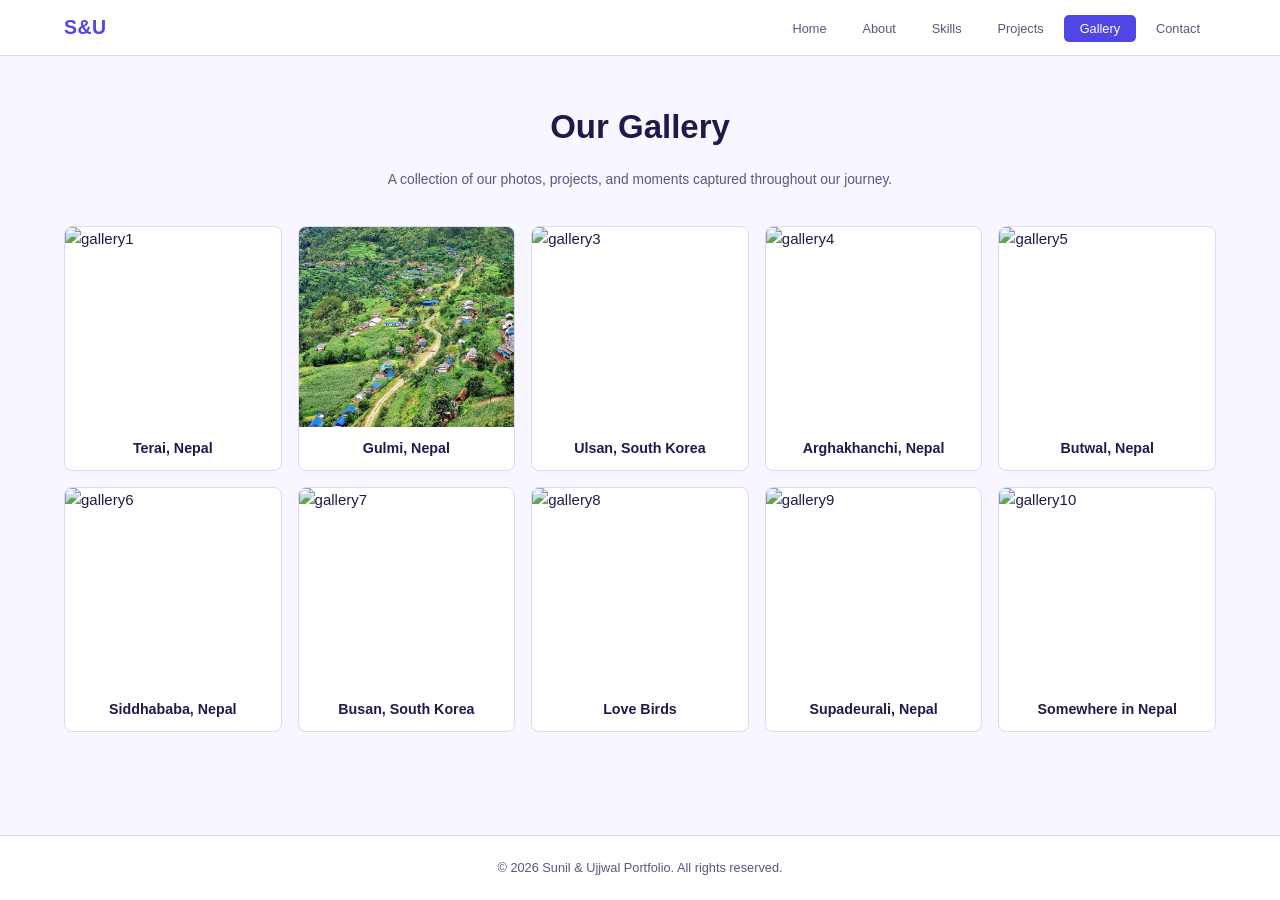
==== gallery.html @ 1909eb6d "First Commit" ====
<!DOCTYPE html>
<html lang="en">
<head>
  <meta charset="UTF-8">
  <meta name="viewport" content="width=device-width, initial-scale=1.0">
  <title>Gallery - Sunil & Ujjwal Portfolio</title>
  <link rel="stylesheet" href="css/style.css">
</head>
<body>
  <header>
    <nav>
      <input type="checkbox" id="navToggle" class="nav-toggle-input">
      <div class="nav-header">
        <div class="logo">S&U</div>
        <div>
          <label for="navToggle" class="nav-toggle-label">
            <span></span><span></span><span></span>
          </label>
        </div>
      </div>
      <ul class="nav-links">
        <li><a href="index.html">Home</a></li>
        <li><a href="about.html">About</a></li>
        <li><a href="skills.html">Skills</a></li>
        <li><a href="projects.html">Projects</a></li>
        <li><a href="gallery.html" class="active">Gallery</a></li>
        <li><a href="contact.html">Contact</a></li>
      </ul>
    </nav>
  </header>

  <section class="gallery-hero">
    <h1>Our Gallery</h1>
    <p>A collection of our photos, projects, and moments captured throughout our journey.</p>
  </section>

  <section class="gallery-section">
    <div class="gallery-grid">
      <div class="gallery-item">
        <img src="Images/gallery1.png" alt="gallery1">
        <p class="gallery-name">Terai, Nepal</p>
      </div>
      <div class="gallery-item">
        <img src="Images/gallery2.png" alt="gallery2">
        <p class="gallery-name">Gulmi, Nepal</p>
      </div>
      <div class="gallery-item">
        <img src="Images/gallery3.png" alt="gallery3">
        <p class="gallery-name">Ulsan, South Korea</p>
      </div>
      <div class="gallery-item">
        <img src="Images/gallery4.png" alt="gallery4">
        <p class="gallery-name">Arghakhanchi, Nepal</p>
      </div>
      <div class="gallery-item">
        <img src="Images/gallery5.png" alt="gallery5">
        <p class="gallery-name">Butwal, Nepal</p>
      </div>
      <div class="gallery-item">
        <img src="Images/gallery6.png" alt="gallery6">
        <p class="gallery-name">Siddhababa, Nepal</p>
      </div>
      <div class="gallery-item">
        <img src="Images/gallery7.png" alt="gallery7">
        <p class="gallery-name">Busan, South Korea</p>
      </div>
      <div class="gallery-item">
        <img src="Images/gallery8.png" alt="gallery8">
        <p class="gallery-name">Love Birds</p>
      </div>
      <div class="gallery-item">
        <img src="Images/gallery9.png" alt="gallery9">
        <p class="gallery-name">Supadeurali, Nepal</p>
      </div>
      <div class="gallery-item">
        <img src="Images/gallery10.png" alt="gallery10">
        <p class="gallery-name">Somewhere in Nepal</p>
      </div>
    </div>
  </section>

  <footer>
    <p>&copy; 2026 Sunil &amp; Ujjwal Portfolio. All rights reserved.</p>
  </footer>
</body>
</html>
---- css/style.css ----
* {
  margin: 0;
  padding: 0;
  box-sizing: border-box;
}

html { scroll-behavior: smooth; font-size: 15px; }

body {
  font-family: -apple-system, BlinkMacSystemFont, 'SF Pro Display', 'SF Pro Text', 'Helvetica Neue', Helvetica, Arial, sans-serif;
  background: #f8f7ff;
  color: #1e1b4b;
  line-height: 1.6;
  min-height: 100vh;
  display: flex;
  flex-direction: column;
}

.stat-box, .team-card, .edu-card, .skill-card, .project-card,
.info-card, .profile-card, .btn-primary, .btn-secondary, .project-btn,
.cta-btn, .tech-stack span, .social-links a, .hero-image img,
.card-image img, .project-image img, .profile-card img {
  transition: transform 0.3s ease, box-shadow 0.3s ease, border-color 0.3s ease, background 0.3s ease;
}

/* ─── Header & Nav ─── */
header {
  background: #fff;
  position: sticky;
  top: 0;
  z-index: 1000;
  border-bottom: 1px solid #ddd6fe;
}

nav {
  display: flex;
  justify-content: space-between;
  align-items: center;
  padding: 12px 5%;
  width: 100%;
}

.nav-header {
  display: flex;
  justify-content: space-between;
  align-items: center;
  width: 100%;
}

.logo {
  font-size: 1.3rem;
  font-weight: bold;
  color: #4f46e5;
  letter-spacing: 0.5px;
}

.nav-links {
  display: flex;
  list-style: none;
  gap: 4px;
}

.nav-links a {
  color: #5b5580;
  text-decoration: none;
  padding: 6px 16px;
  border-radius: 5px;
  font-size: 0.85rem;
}

.nav-links a:hover,
.nav-links a.active {
  color: #fff;
  background: #4f46e5;
}

/* ─── Nav Toggle ─── */
.nav-toggle-input { display: none; }

.nav-toggle-label {
  display: none;
  cursor: pointer;
  padding: 6px;
}

.nav-toggle-label span {
  display: block;
  width: 22px;
  height: 2px;
  background: #1e1b4b;
  margin: 5px 0;
  border-radius: 2px;
}

/* ─── Footer ─── */
footer {
  text-align: center;
  padding: 22px 5%;
  background: #fff;
  border-top: 1px solid #ddd6fe;
  margin-top: auto;
}

footer p { color: #5b5580; font-size: 0.85rem; }

/* ─── Shared ─── */
.section-title {
  font-size: 2rem;
  margin-bottom: 12px;
  color: #1e1b4b;
}

.section-subtitle {
  max-width: 650px;
  margin: 0 auto;
  color: #5b5580;
  line-height: 1.6;
  font-size: 0.92rem;
}

.section-hero {
  text-align: center;
  padding: 45px 5% 30px;
}

.stats-row {
  display: flex;
  justify-content: center;
  gap: 16px;
  margin-top: 32px;
  flex-wrap: wrap;
}

.stat-box {
  min-width: 130px;
  padding: 18px 28px;
  border-radius: 7px;
  background: #fff;
  border: 1px solid #ddd6fe;
  text-align: center;
}

.stat-box:hover {
  transform: scale(1.05);
  box-shadow: 0 0 20px rgba(79, 70, 229, 0.2);
  border-color: #4f46e5;
}

.stat-box h3 {
  font-size: 1.6rem;
  color: #4f46e5;
  margin-bottom: 3px;
}

.stat-box p {
  color: #5b5580;
  font-size: 0.82rem;
}

/* ─── Home ─── */
.hero {
  display: flex;
  align-items: center;
  justify-content: space-between;
  gap: 50px;
  padding: 40px 5%;
  width: 100%;
}

.hero-content { flex: 1; }

.hero h1 {
  font-size: 2.5rem;
  line-height: 1.2;
  margin-bottom: 16px;
  color: #1e1b4b;
}

.hero h1 span { color: #4f46e5; }

.hero p {
  max-width: 550px;
  line-height: 1.7;
  color: #5b5580;
  font-size: 0.95rem;
  margin-bottom: 24px;
}

.hero-buttons {
  display: flex;
  gap: 14px;
  margin-bottom: 28px;
  flex-wrap: wrap;
}

.btn-primary {
  display: inline-block;
  padding: 12px 28px;
  background: #4f46e5;
  border-radius: 5px;
  text-decoration: none;
  color: #fff;
  font-weight: 600;
  font-size: 0.88rem;
}

.btn-primary:hover {
  transform: scale(1.05);
  box-shadow: 0 0 22px rgba(79, 70, 229, 0.35);
  background: #4338ca;
}

.btn-secondary {
  display: inline-block;
  padding: 12px 28px;
  border: 2px solid #4f46e5;
  border-radius: 5px;
  text-decoration: none;
  color: #1e1b4b;
  font-weight: 500;
  font-size: 0.88rem;
}

.btn-secondary:hover {
  transform: scale(1.05);
  box-shadow: 0 0 22px rgba(79, 70, 229, 0.2);
  background: rgba(79, 70, 229, 0.08);
}

.tech-stack {
  display: flex;
  flex-wrap: wrap;
  gap: 8px;
  margin-bottom: 30px;
}

.tech-stack span {
  padding: 6px 14px;
  background: #fff;
  border-radius: 5px;
  color: #4f46e5;
  font-size: 0.8rem;
  border: 1px solid #ddd6fe;
}

.tech-stack span:hover {
  transform: scale(1.08);
  box-shadow: 0 0 16px rgba(79, 70, 229, 0.2);
  border-color: #4f46e5;
}

.card-image,
.project-image {
  display: flex;
  align-items: center;
  justify-content: center;
}

.hero-image {
  flex: 1;
  display: flex;
  justify-content: center;
}

.hero-image img {
  width: 100%;
  max-width: 350px;
  aspect-ratio: 1;
  border-radius: 50%;
  object-fit: cover;
  border: 3px solid #ddd6fe;
}

.hero-image img:hover {
  transform: scale(1.04);
  box-shadow: 0 0 30px rgba(79, 70, 229, 0.3);
  border-color: #4f46e5;
}

/* ─── About ─── */
.about-hero {
  text-align: center;
  padding: 45px 5% 25px;
}

.about-hero h1 {
  font-size: 2.2rem;
  color: #1e1b4b;
  margin-bottom: 14px;
}

.about-hero p {
  max-width: 600px;
  margin: 0 auto;
  color: #5b5580;
  line-height: 1.7;
  font-size: 0.92rem;
}

.team-container {
  display: flex;
  justify-content: center;
  gap: 30px;
  flex-wrap: wrap;
  padding: 35px 5% 45px;
  width: 100%;
}

.team-card {
  width: 340px;
  overflow: hidden;
  background: #fff;
  border: 1px solid #ddd6fe;
  border-radius: 8px;
  text-align: center;
}

.team-card:hover {
  transform: scale(1.03);
  box-shadow: 0 0 24px rgba(79, 70, 229, 0.2);
  border-color: #4f46e5;
}

.card-image { height: 240px; overflow: hidden; }

.card-image img {
  width: 100%;
  height: 100%;
  object-fit: cover;
  border: 2px solid transparent;
}

.card-content { padding: 22px; }

.card-content h2 {
  color: #1e1b4b;
  margin-bottom: 5px;
  font-size: 1.2rem;
}

.student-id {
  color: #4f46e5;
  margin-bottom: 12px;
  display: block;
  font-size: 0.82rem;
}

.role-tags {
  display: flex;
  justify-content: center;
  flex-wrap: wrap;
  gap: 6px;
  margin-bottom: 14px;
}

.role-tags span {
  padding: 5px 12px;
  border-radius: 5px;
  background: rgba(79, 70, 229, 0.08);
  border: 1px solid rgba(79, 70, 229, 0.2);
  color: #4f46e5;
  font-size: 0.8rem;
}

.card-description {
  color: #5b5580;
  line-height: 1.6;
  font-size: 0.88rem;
}

/* ─── Education ─── */
.education-section {
  padding: 10px 5% 55px;
  text-align: center;
  width: 100%;
}

.education-grid {
  display: grid;
  grid-template-columns: repeat(auto-fit, minmax(280px, 1fr));
  gap: 18px;
  margin-top: 30px;
}

.edu-card {
  padding: 22px;
  border-radius: 8px;
  background: #fff;
  border: 1px solid #ddd6fe;
  text-align: left;
}

.edu-card:hover {
  transform: scale(1.03);
  box-shadow: 0 0 20px rgba(79, 70, 229, 0.2);
  border-color: #4f46e5;
}

.edu-card .icon { font-size: 1.6rem; margin-bottom: 10px; display: block; }

.edu-card h3 {
  color: #1e1b4b;
  font-size: 1.1rem;
  margin-bottom: 5px;
}

.edu-card .institution {
  color: #4f46e5;
  font-size: 0.82rem;
  margin-bottom: 8px;
  display: block;
}

.edu-card p {
  color: #5b5580;
  font-size: 0.88rem;
  line-height: 1.6;
}

/* ─── Skills ─── */
.skills-hero {
  text-align: center;
  padding: 45px 5% 25px;
}

.skills-hero h1 {
  font-size: 2.2rem;
  color: #1e1b4b;
  margin-bottom: 14px;
}

.skills-hero p {
  max-width: 650px;
  margin: 0 auto;
  color: #5b5580;
  line-height: 1.7;
  font-size: 0.92rem;
}

.skills-section {
  padding: 20px 5% 55px;
  width: 100%;
}

.skills-grid {
  display: grid;
  grid-template-columns: repeat(auto-fit, minmax(280px, 1fr));
  gap: 18px;
}

.skill-card {
  background: #fff;
  border: 1px solid #ddd6fe;
  border-radius: 8px;
  padding: 24px;
  text-align: center;
}

.skill-card:hover {
  transform: scale(1.03);
  box-shadow: 0 0 20px rgba(79, 70, 229, 0.2);
  border-color: #4f46e5;
}

.skill-card .icon { font-size: 2.2rem; margin-bottom: 14px; display: block; }

.skill-card h3 {
  color: #1e1b4b;
  margin-bottom: 10px;
  font-size: 1.2rem;
}

.skill-card p {
  color: #5b5580;
  line-height: 1.6;
  margin-bottom: 18px;
  font-size: 0.88rem;
}

.skill-level { text-align: left; }

.progress {
  height: 8px;
  background: #f0edff;
  border-radius: 4px;
  overflow: hidden;
}

.progress span {
  display: block;
  height: 100%;
  background: #4f46e5;
  border-radius: 4px;
}

.skill-level small {
  display: block;
  margin-top: 5px;
  color: #4f46e5;
  font-weight: 600;
  font-size: 0.78rem;
}

/* ─── Projects ─── */
.projects-hero {
  text-align: center;
  padding: 45px 5% 25px;
}

.projects-hero h1 {
  font-size: 2.2rem;
  color: #1e1b4b;
  margin-bottom: 14px;
}

.projects-hero p {
  max-width: 650px;
  margin: 0 auto;
  color: #5b5580;
  line-height: 1.7;
  font-size: 0.92rem;
}

.projects-section {
  padding: 20px 5% 55px;
  width: 100%;
}

.projects-grid {
  display: grid;
  grid-template-columns: repeat(auto-fit, minmax(300px, 1fr));
  gap: 22px;
}

.project-card {
  overflow: hidden;
  border-radius: 8px;
  background: #fff;
  border: 1px solid #ddd6fe;
}

.project-card:hover {
  transform: scale(1.03);
  box-shadow: 0 0 24px rgba(79, 70, 229, 0.2);
  border-color: #4f46e5;
}

.project-image { height: 200px; overflow: hidden; }

.project-image img {
  width: 100%;
  height: 100%;
  object-fit: cover;
  border: 2px solid transparent;
}

.project-content { padding: 22px; }

.project-tag {
  display: inline-block;
  padding: 4px 12px;
  border-radius: 5px;
  background: rgba(79, 70, 229, 0.08);
  border: 1px solid rgba(79, 70, 229, 0.2);
  color: #4f46e5;
  margin-bottom: 12px;
  font-size: 0.78rem;
}

.project-content h3 {
  color: #1e1b4b;
  margin-bottom: 10px;
  font-size: 1.25rem;
}

.project-content p {
  color: #5b5580;
  line-height: 1.6;
  margin-bottom: 18px;
  font-size: 0.88rem;
}

.project-tech {
  display: flex;
  gap: 6px;
  flex-wrap: wrap;
  margin-bottom: 18px;
}

.project-tech span {
  padding: 4px 10px;
  border-radius: 5px;
  background: #f0edff;
  color: #5b5580;
  font-size: 0.78rem;
  border: 1px solid #ddd6fe;
}

.project-btn {
  display: inline-block;
  padding: 10px 22px;
  border-radius: 5px;
  text-decoration: none;
  color: #fff;
  font-weight: 600;
  background: #4f46e5;
  font-size: 0.86rem;
}

.project-btn:hover {
  transform: scale(1.05);
  box-shadow: 0 0 20px rgba(79, 70, 229, 0.35);
  background: #4338ca;
}

/* ─── Contact ─── */
.contact-hero {
  text-align: center;
  padding: 45px 5% 25px;
}

.contact-hero h1 {
  font-size: 2.2rem;
  color: #1e1b4b;
  margin-bottom: 14px;
}

.contact-hero p {
  max-width: 550px;
  margin: 0 auto;
  color: #5b5580;
  line-height: 1.7;
  font-size: 0.92rem;
}

.contact-container {
  display: grid;
  grid-template-columns: 1.2fr 1fr;
  gap: 28px;
  padding: 20px 5% 55px;
  width: 100%;
}

.contact-form {
  background: #fff;
  border: 1px solid #ddd6fe;
  border-radius: 8px;
  padding: 28px;
}

.contact-form h2 {
  color: #1e1b4b;
  margin-bottom: 18px;
  font-size: 1.25rem;
}

.contact-form form { display: flex; flex-direction: column; gap: 14px; }

.contact-form input,
.contact-form textarea {
  padding: 11px 13px;
  border: 1px solid #ddd6fe;
  border-radius: 5px;
  background: #f8f7ff;
  color: #1e1b4b;
  font-family: inherit;
  font-size: 0.88rem;
  outline: none;
}

.contact-form input:focus,
.contact-form textarea:focus { border-color: #4f46e5; }

.contact-form textarea { resize: vertical; min-height: 90px; }

.contact-form button {
  padding: 11px;
  border: none;
  border-radius: 5px;
  background: #4f46e5;
  color: #fff;
  font-weight: 600;
  cursor: pointer;
  font-size: 0.9rem;
  font-family: inherit;
}

.contact-form button:hover {
  transform: scale(1.03);
  box-shadow: 0 0 20px rgba(79, 70, 229, 0.35);
  background: #4338ca;
}

.contact-info { display: flex; flex-direction: column; gap: 16px; }

.info-card {
  background: #fff;
  border: 1px solid #ddd6fe;
  border-radius: 8px;
  padding: 20px;
}

.info-card:hover {
  transform: scale(1.03);
  box-shadow: 0 0 18px rgba(79, 70, 229, 0.18);
  border-color: #4f46e5;
}

.info-card h3 {
  color: #4f46e5;
  margin-bottom: 5px;
  font-size: 1rem;
}

.info-card p {
  color: #5b5580;
  line-height: 1.7;
  font-size: 0.86rem;
}

.profile-card {
  background: #fff;
  border: 1px solid #ddd6fe;
  border-radius: 8px;
  padding: 20px;
  text-align: center;
}

.profile-card:hover {
  transform: scale(1.03);
  box-shadow: 0 0 18px rgba(79, 70, 229, 0.18);
  border-color: #4f46e5;
}

.profile-card img {
  width: 65px;
  height: 65px;
  border-radius: 50%;
  object-fit: cover;
  margin-bottom: 10px;
  border: 2px solid rgba(79, 70, 229, 0.2);
}

.profile-card h3 {
  color: #1e1b4b;
  margin-bottom: 4px;
  font-size: 1rem;
}

.profile-card p {
  color: #5b5580;
  margin-bottom: 12px;
  font-size: 0.8rem;
}

.social-links {
  display: flex;
  flex-wrap: wrap;
  justify-content: center;
  gap: 6px;
}

.social-links a {
  text-decoration: none;
  color: #4f46e5;
  padding: 5px 12px;
  border-radius: 5px;
  background: rgba(79, 70, 229, 0.08);
  font-size: 0.78rem;
}

.social-links a:hover {
  transform: scale(1.1);
  box-shadow: 0 0 16px rgba(79, 70, 229, 0.3);
  background: #4f46e5;
  color: #fff;
}

.contact-cta {
  text-align: center;
  padding: 35px 5% 55px;
}

.contact-cta h2 {
  color: #1e1b4b;
  font-size: 1.6rem;
  margin-bottom: 10px;
}

.contact-cta p {
  color: #5b5580;
  margin-bottom: 20px;
  font-size: 0.92rem;
}

.cta-btn {
  display: inline-block;
  padding: 12px 28px;
  border-radius: 5px;
  text-decoration: none;
  color: #fff;
  font-weight: 600;
  background: #4f46e5;
  font-size: 0.9rem;
}

.cta-btn:hover {
  transform: scale(1.05);
  box-shadow: 0 0 22px rgba(79, 70, 229, 0.35);
  background: #4338ca;
}

/* ─── Gallery ─── */
.gallery-hero {
  text-align: center;
  padding: 45px 5% 25px;
}

.gallery-hero h1 {
  font-size: 2.2rem;
  color: #1e1b4b;
  margin-bottom: 14px;
}

.gallery-hero p {
  max-width: 600px;
  margin: 0 auto;
  color: #5b5580;
  line-height: 1.7;
  font-size: 0.92rem;
}

.gallery-section {
  padding: 10px 5% 55px;
  width: 100%;
}

.gallery-grid {
  display: grid;
  grid-template-columns: repeat(5, 1fr);
  gap: 16px;
  max-width: 1200px;
  margin: 0 auto;
}

.gallery-item {
  overflow: hidden;
  border-radius: 8px;
  background: #fff;
  border: 1px solid #ddd6fe;
}

.gallery-item:hover {
  transform: scale(1.03);
  box-shadow: 0 0 24px rgba(79, 70, 229, 0.2);
  border-color: #4f46e5;
}

.gallery-item img {
  width: 100%;
  height: 200px;
  object-fit: cover;
  display: block;
}

.gallery-name {
  text-align: center;
  padding: 10px;
  font-size: 0.95rem;
  font-weight: 600;
  color: #1e1b4b;
}

@media (max-width: 820px) {
  .gallery-grid {
    grid-template-columns: repeat(2, 1fr);
  }
}

@media (max-width: 480px) {
  .gallery-grid {
    grid-template-columns: 1fr;
  }
  .gallery-item img {
    height: 220px;
  }
}

/* ─── Responsive ─── */
@media (max-width: 820px) {
  .hero {
    flex-direction: column;
    text-align: center;
    padding: 35px 5%;
  }
  .hero p { margin: 0 auto 22px; }
  .hero-buttons,
  .tech-stack { justify-content: center; }
  .hero-image { order: -1; margin-bottom: 10px; }
  .hero-image img { max-width: 240px; }
  .hero h1 { font-size: 1.8rem; }
  .contact-container { grid-template-columns: 1fr; }
}

@media (max-width: 768px) {
  nav { flex-wrap: wrap; padding: 10px 5%; }
  .nav-header { width: 100%; display: flex; justify-content: space-between; align-items: center; }
  .nav-toggle-label { display: block; }
  .nav-links {
    display: none;
    flex-direction: column;
    align-items: center;
    width: 100%;
    padding: 0;
    gap: 4px;
  }
  .nav-toggle-input:checked ~ .nav-links {
    display: flex;
    padding: 16px 0 8px;
  }
  .nav-links a { width: 100%; text-align: center; padding: 10px; }
  .section-title,
  .about-hero h1,
  .skills-hero h1,
  .projects-hero h1,
  .contact-hero h1 { font-size: 1.6rem; }
  .hero h1 { font-size: 1.6rem; }
  .team-card { width: 100%; max-width: 380px; }
  .skills-grid,
  .projects-grid,
  .education-grid { grid-template-columns: 1fr; }
}

@media (max-width: 480px) {
  .section-hero,
  .about-hero,
  .skills-hero,
  .projects-hero,
  .contact-hero { padding: 35px 5% 20px; }
  .hero { padding: 25px 5%; }
  .hero-image img { max-width: 190px; }
  .hero h1 { font-size: 1.4rem; }
  .hero p { font-size: 0.88rem; }
  .btn-primary,
  .btn-secondary { width: 100%; text-align: center; padding: 11px 22px; }
  .stats-row { gap: 10px; }
  .stat-box { min-width: 100px; padding: 14px 18px; }
  .stat-box h3 { font-size: 1.3rem; }
  .contact-form { padding: 18px; }
  .card-image { height: 200px; }
}
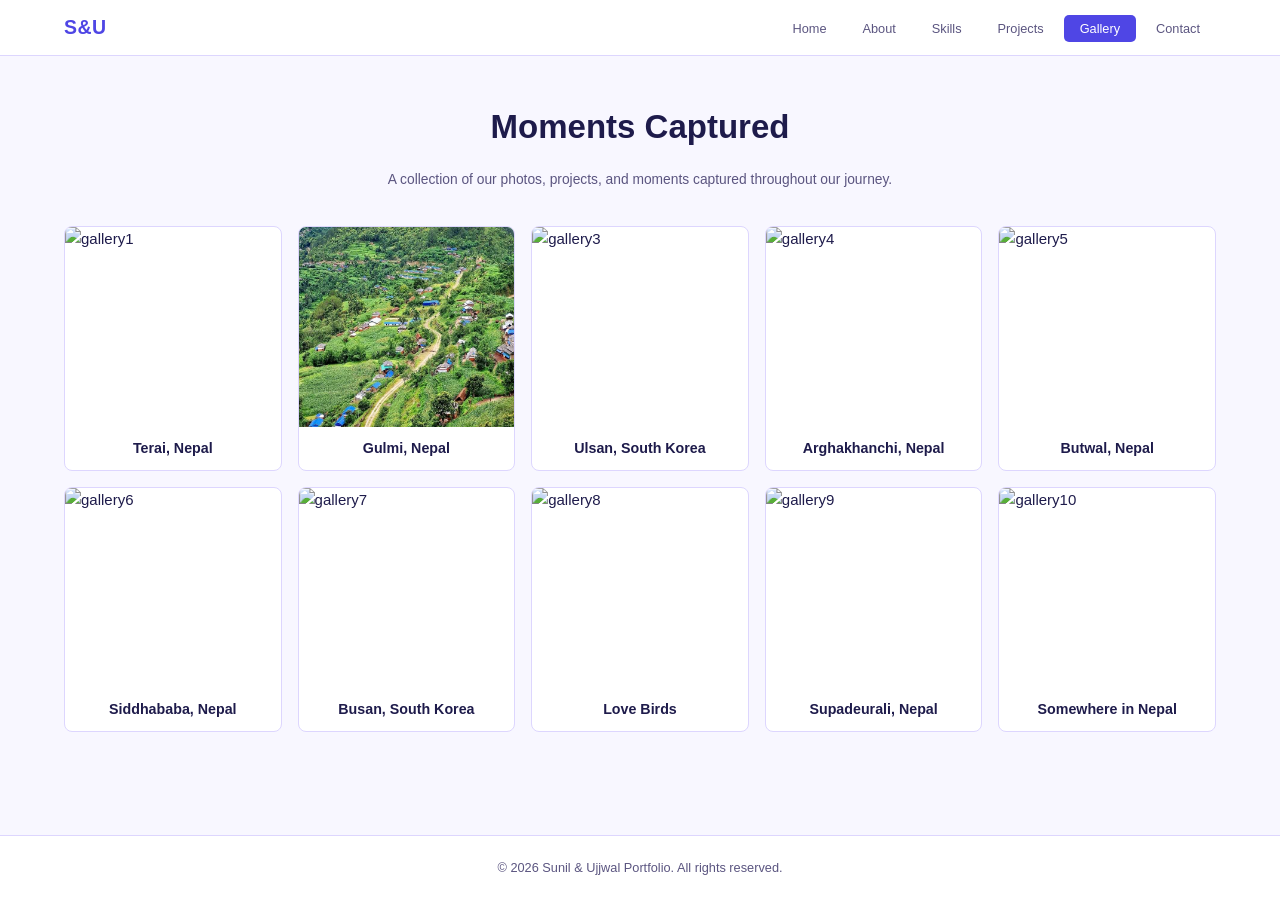
==== commit fc17219e: "Add live iframe previews to project cards, add ProductList project, optimize gallery images with laz" ====
--- a/gallery.html
+++ b/gallery.html
@@ -30,50 +30,50 @@
   </header>
 
   <section class="gallery-hero">
-    <h1>Our Gallery</h1>
+    <h1>Moments Captured</h1>
     <p>A collection of our photos, projects, and moments captured throughout our journey.</p>
   </section>
 
   <section class="gallery-section">
     <div class="gallery-grid">
       <div class="gallery-item">
-        <img src="Images/gallery1.png" alt="gallery1">
+        <img src="Images/gallery1.png" alt="gallery1" loading="lazy" width="400" height="200">
         <p class="gallery-name">Terai, Nepal</p>
       </div>
       <div class="gallery-item">
-        <img src="Images/gallery2.png" alt="gallery2">
+        <img src="Images/gallery2.png" alt="gallery2" loading="lazy" width="400" height="200">
         <p class="gallery-name">Gulmi, Nepal</p>
       </div>
       <div class="gallery-item">
-        <img src="Images/gallery3.png" alt="gallery3">
+        <img src="Images/gallery3.png" alt="gallery3" loading="lazy" width="400" height="200">
         <p class="gallery-name">Ulsan, South Korea</p>
       </div>
       <div class="gallery-item">
-        <img src="Images/gallery4.png" alt="gallery4">
+        <img src="Images/gallery4.png" alt="gallery4" loading="lazy" width="400" height="200">
         <p class="gallery-name">Arghakhanchi, Nepal</p>
       </div>
       <div class="gallery-item">
-        <img src="Images/gallery5.png" alt="gallery5">
+        <img src="Images/gallery5.png" alt="gallery5" loading="lazy" width="400" height="200">
         <p class="gallery-name">Butwal, Nepal</p>
       </div>
       <div class="gallery-item">
-        <img src="Images/gallery6.png" alt="gallery6">
+        <img src="Images/gallery6.png" alt="gallery6" loading="lazy" width="400" height="200">
         <p class="gallery-name">Siddhababa, Nepal</p>
       </div>
       <div class="gallery-item">
-        <img src="Images/gallery7.png" alt="gallery7">
+        <img src="Images/gallery7.png" alt="gallery7" loading="lazy" width="400" height="200">
         <p class="gallery-name">Busan, South Korea</p>
       </div>
       <div class="gallery-item">
-        <img src="Images/gallery8.png" alt="gallery8">
+        <img src="Images/gallery8.png" alt="gallery8" loading="lazy" width="400" height="200">
         <p class="gallery-name">Love Birds</p>
       </div>
       <div class="gallery-item">
-        <img src="Images/gallery9.png" alt="gallery9">
+        <img src="Images/gallery9.png" alt="gallery9" loading="lazy" width="400" height="200">
         <p class="gallery-name">Supadeurali, Nepal</p>
       </div>
       <div class="gallery-item">
-        <img src="Images/gallery10.png" alt="gallery10">
+        <img src="Images/gallery10.png" alt="gallery10" loading="lazy" width="400" height="200">
         <p class="gallery-name">Somewhere in Nepal</p>
       </div>
     </div>
--- a/css/style.css
+++ b/css/style.css
@@ -552,6 +552,19 @@
   height: 100%;
   object-fit: cover;
   border: 2px solid transparent;
+}
+
+.project-embed {
+  height: 220px;
+  overflow: hidden;
+  position: relative;
+  background: #f5f3ff;
+}
+
+.project-embed iframe {
+  width: 100%;
+  height: 100%;
+  border: none;
 }
 
 .project-content { padding: 22px; }
